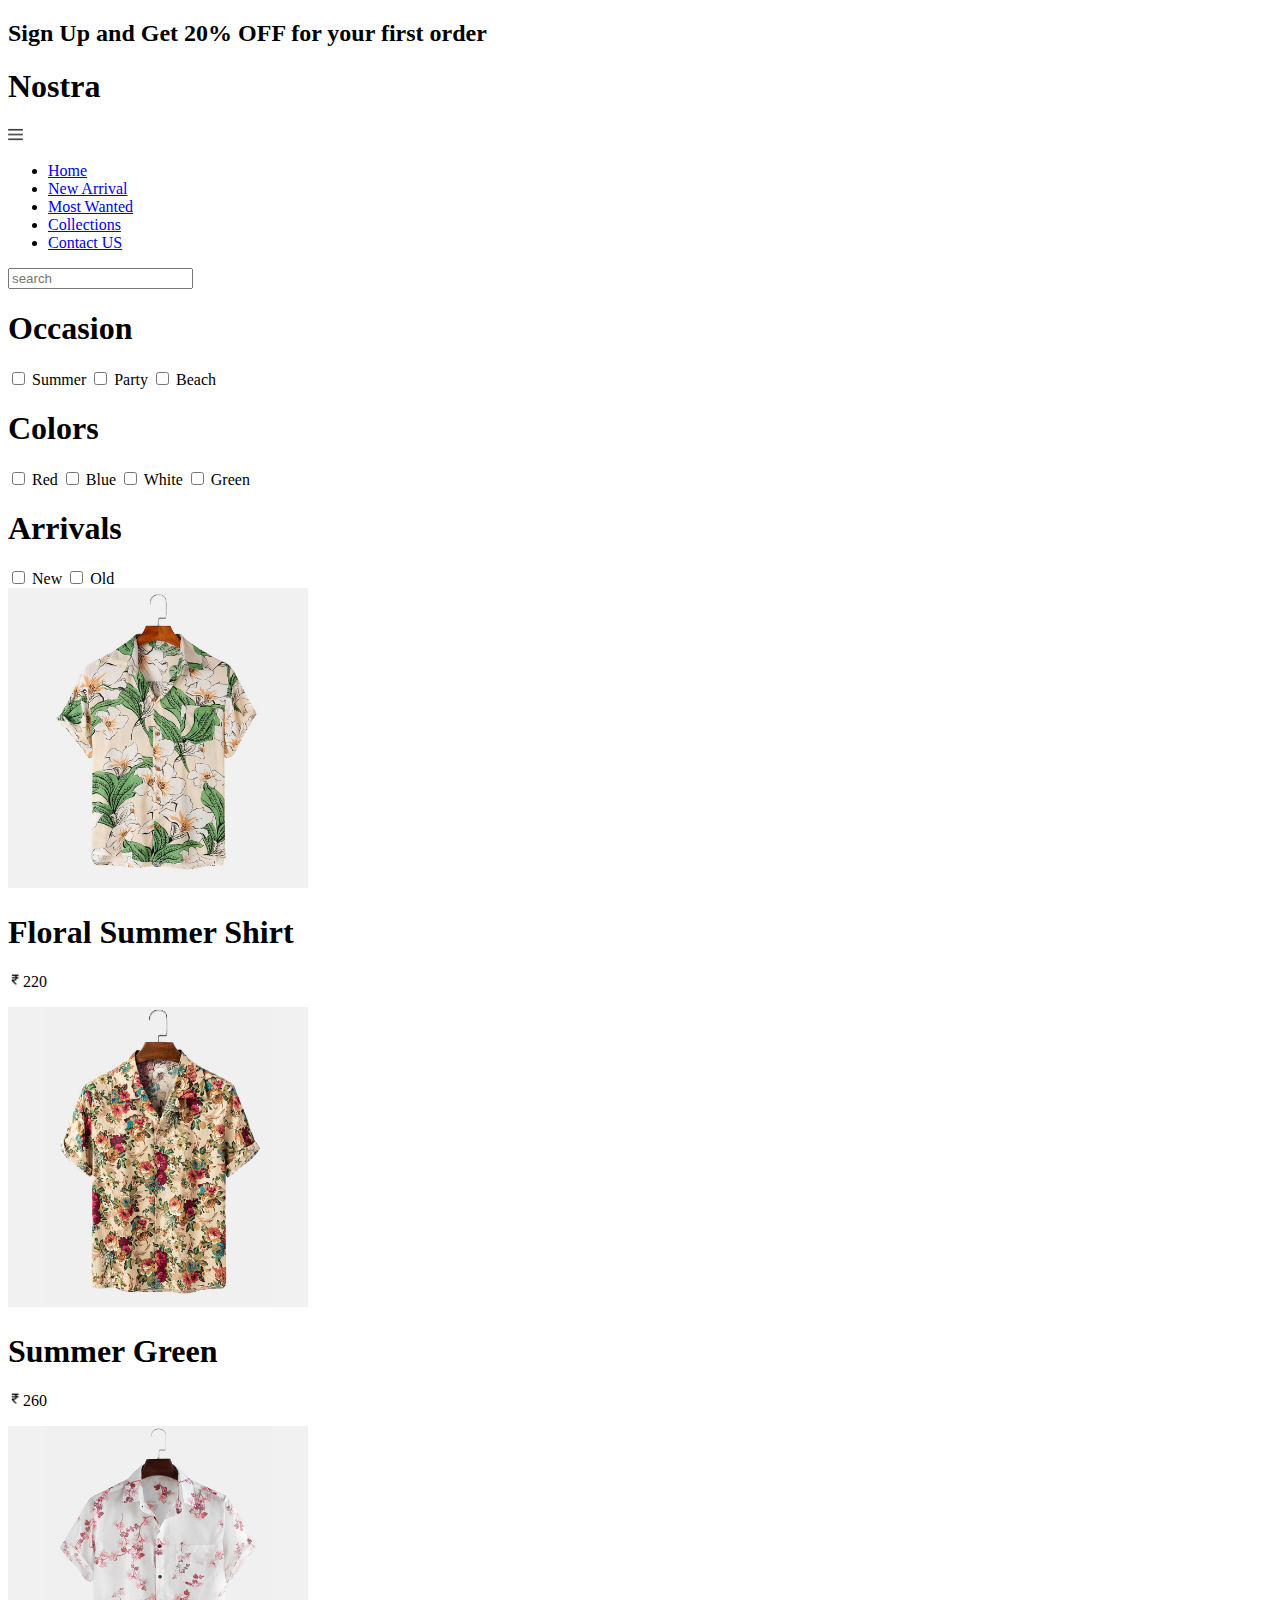
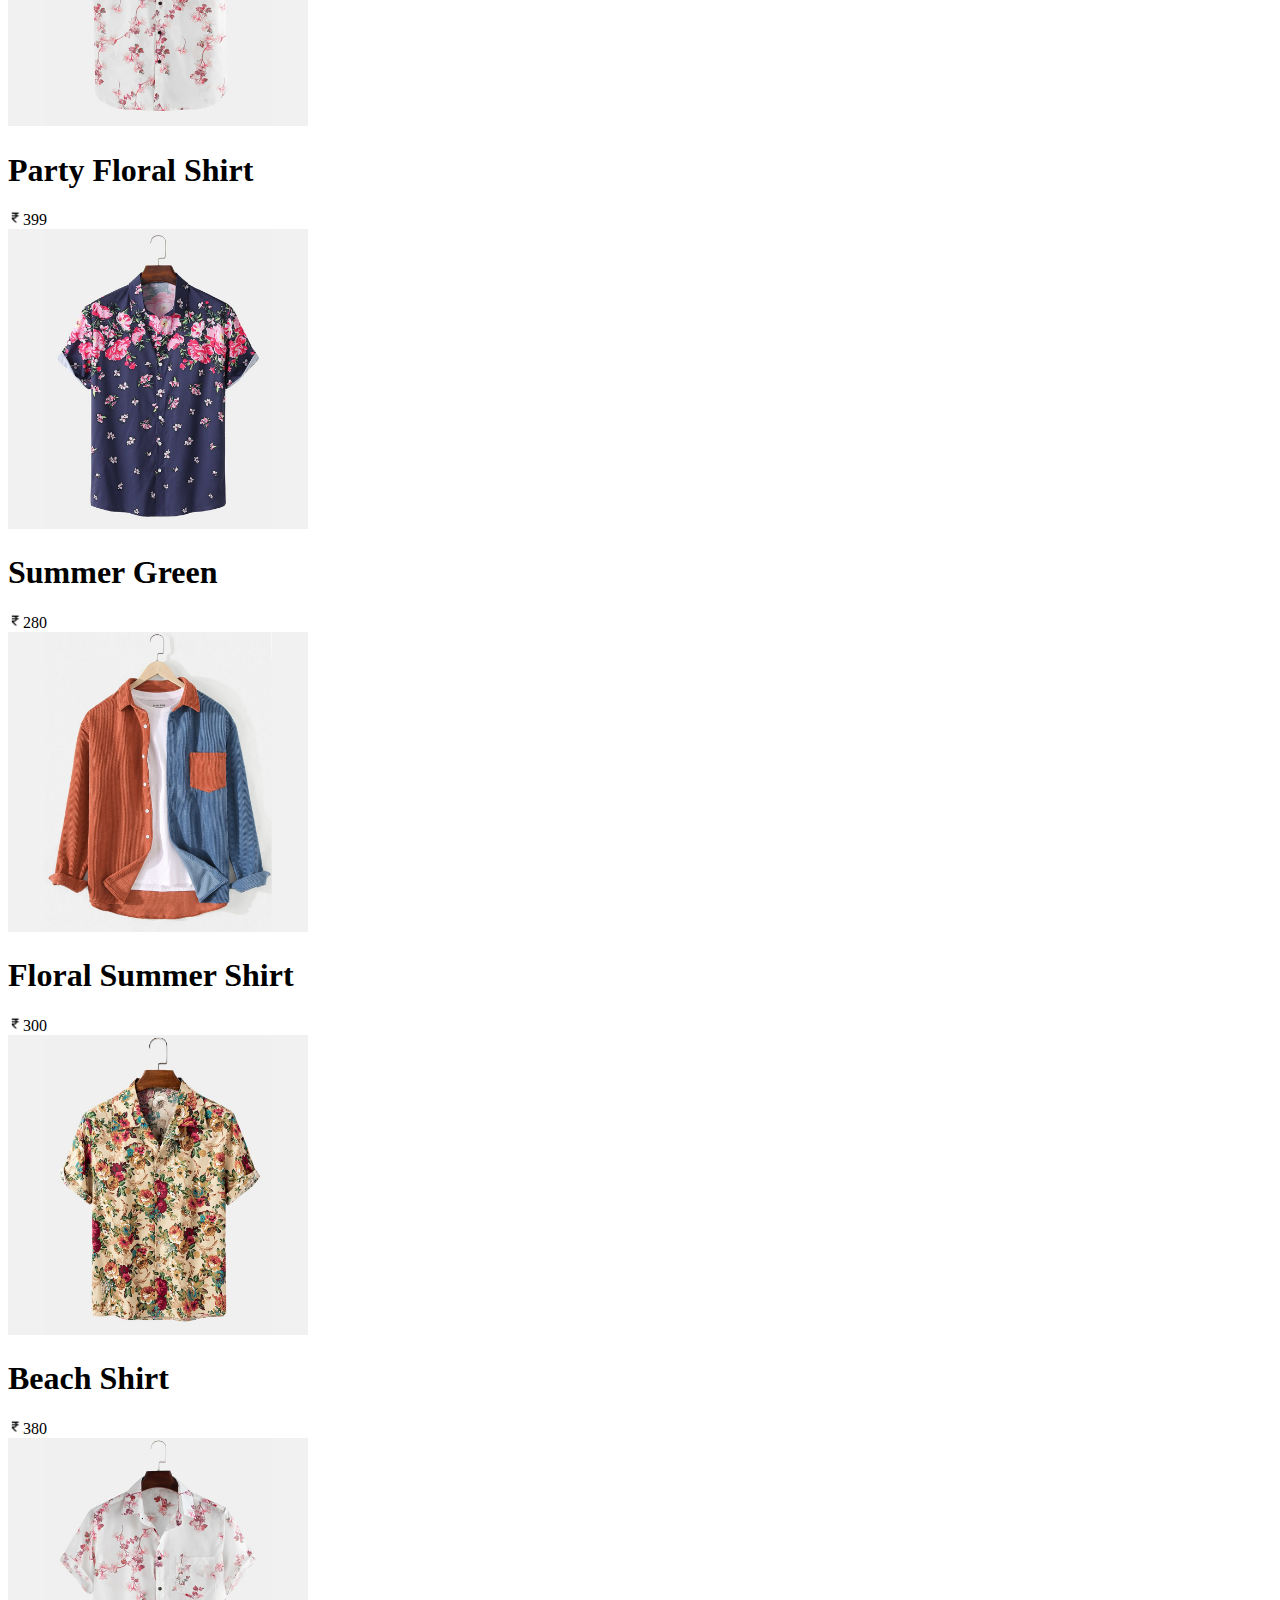
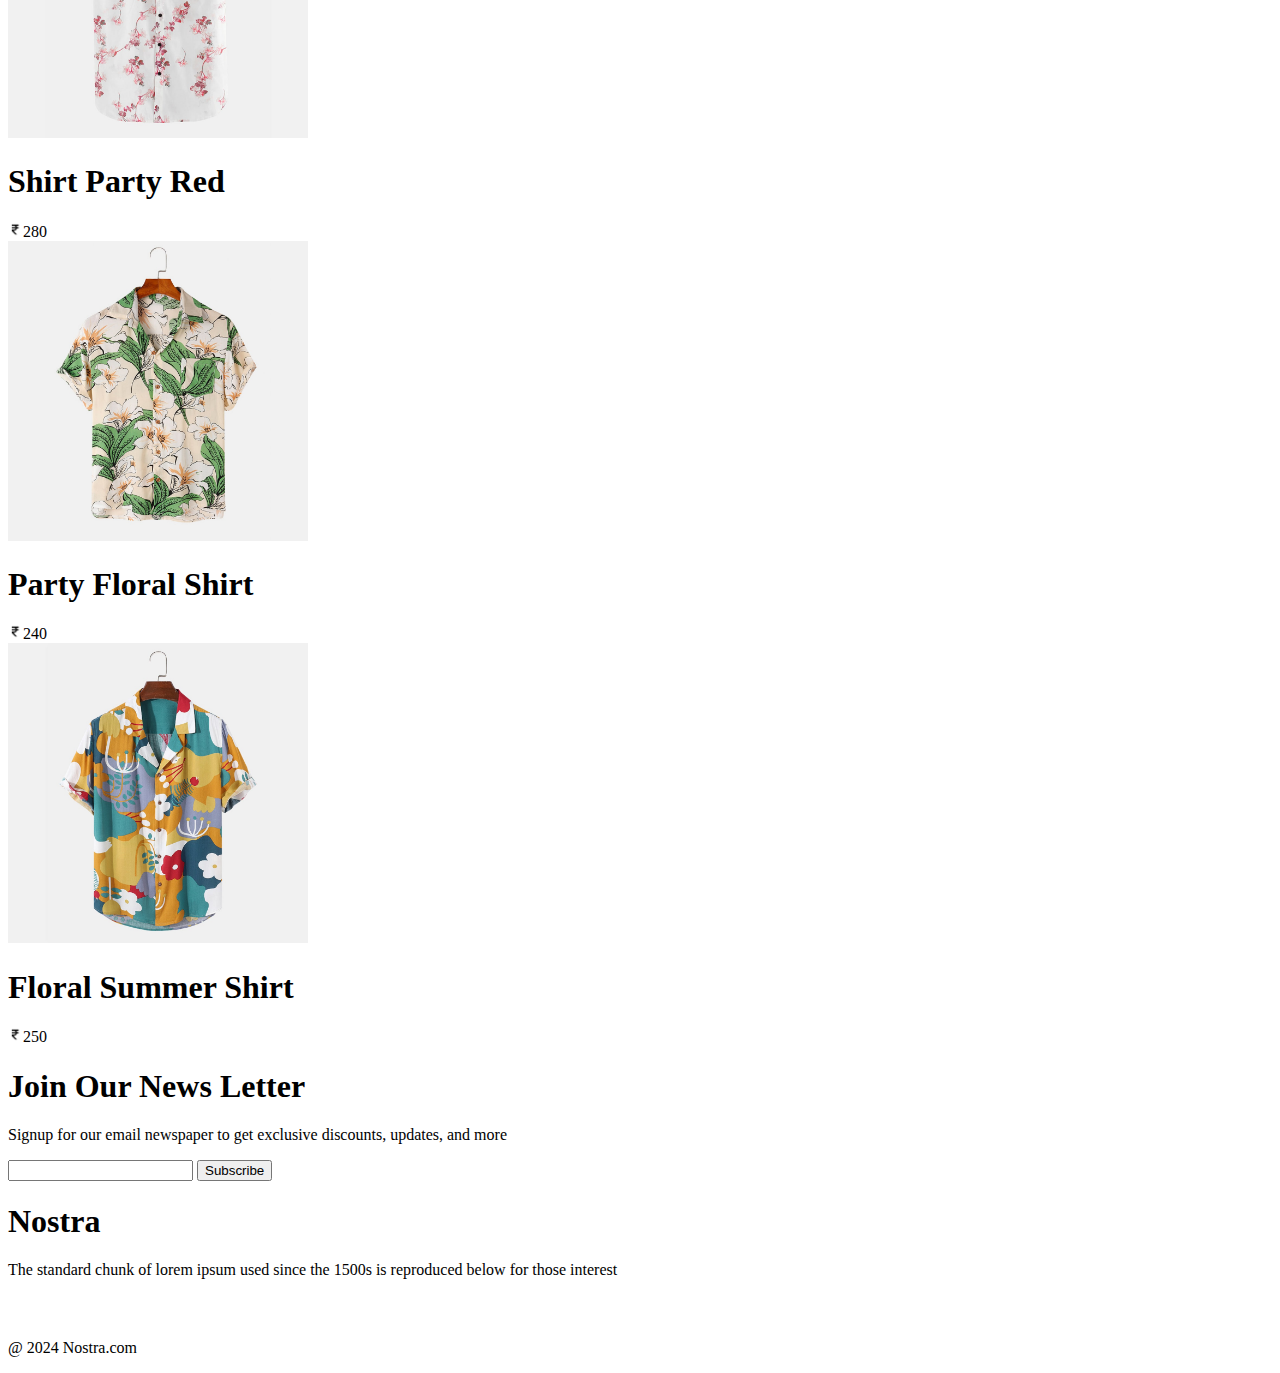
==== collection.html @ 05212a0f "All flies are commited" ====
<!DOCTYPE html>
<html lang="en">
  <head>
    <meta charset="UTF-8" />
    <meta name="viewport" content="width=device-width, initial-scale=1.0" />
    <title>Collections</title>

    <!-- CSS Sheet -->
    <link rel="stylesheet" href="style.css" type="text/css" />

    <!-- Fonts Link -->
    <link rel="preconnect" href="https://fonts.googleapis.com" />
    <link rel="preconnect" href="https://fonts.gstatic.com" crossorigin />
    <link
      href="https://fonts.googleapis.com/css2?family=Poppins:ital,wght@0,100;0,200;0,300;0,400;0,500;0,600;0,700;0,800;0,900;1,100;1,200;1,300;1,400;1,500;1,600;1,700;1,800;1,900&display=swap"
      rel="stylesheet"
    />

    <!-- Icon Link -->
    <link
      rel="stylesheet"
      href="https://cdnjs.cloudflare.com/ajax/libs/font-awesome/6.6.0/css/all.min.css"
      integrity="sha512-Kc323vGBEqzTmouAECnVceyQqyqdsSiqLQISBL29aUW4U/M7pSPA/gEUZQqv1cwx4OnYxTxve5UMg5GT6L4JJg=="
      crossorigin="anonymous"
      referrerpolicy="no-referrer"
    />
  </head>
  <body>
    <!-- Offer Bar -->
    <div class="offer-bar">
      <h2>Sign Up and Get 20% OFF for your first order</h2>
      <i id="close" class="fa-solid fa-xmark" style="color: white"></i>
    </div>

    <!-- Header -->
    <section class="wrapper">
      <div class="wrapper__heading">
        <h1>Nostra</h1>
      </div>
      <img id="menu" src="./Images/menu.png" alt="menu" width="15px">
      <div class="wrapper__navbar">
        <ul>
          <li><a href="index.html">Home</a></li>
          <li><a href="#">New Arrival</a></li>
          <li><a href="#">Most Wanted</a></li>
          <li><a href="collection.html">Collections</a></li>
          <li><a href="contact Us.html">Contact US</a></li>
        </ul>
      </div>
    </section>

    <!-- Search -->
    <section id="searchbox" class="search">
      <div class="search__box">
        <input type="text" placeholder="search" />
      </div>
      <i class="fa-solid fa-magnifying-glass" style="color: #1f2123"></i>
    </section>

    <!-- Collections-->
    <section id="collection-wrapper" class="collections-wrapper">
      <section class="checkbox-container">
        <div class="check__box1">
          <h1>Occasion</h1>
          <label class="checkbox-label">
            <input type="checkbox" value="Summer " class="checkbox" /> Summer
          </label>
          <label class="checkbox-label">
            <input type="checkbox" value="Party" class="checkbox" /> Party
          </label>
          <label class="checkbox-label">
            <input type="checkbox" value="Beach" class="checkbox" /> Beach
          </label>
        </div>
        <div class="check__box1">
          <h1>Colors</h1>
          <label class="checkbox-label">
            <input type="checkbox" value="Red " class="checkbox" /> Red
          </label>
          <label class="checkbox-label">
            <input type="checkbox" value="Blue" class="checkbox" /> Blue
          </label>
          <label class="checkbox-label">
            <input type="checkbox" value="White" class="checkbox" /> White
          </label>
          <label class="checkbox-label">
            <input type="checkbox" value="Green" class="checkbox" /> Green
          </label>
        </div>
        <div class="check__box1">
          <h1>Arrivals</h1>
          <label class="checkbox-label">
            <input type="checkbox" value="New " class="checkbox" /> New
          </label>
          <label class="checkbox-label">
            <input type="checkbox" value="Old" class="checkbox" /> Old
          </label>
        </div>
      </section>

      <!-- Collections Images -->
      <section id="collection-container" class="collection-container">
        <div class="collection-desc">
          <img src="./Images/c1.jpg" alt="Collection Image1" width="300px" />
          <h1>Floral Summer Shirt</h1>
          <p><img class="icon" src="./Images/rupee.png" width="15px" />220</p>
        </div>
        <div class="collection-desc">
          <img src="./Images/c2.jpg" alt="Collection Image1" width="300px" />
          <h1>Summer Green</h1>
         <p> <img  class="icon" src="./Images/rupee.png" width="15px" />260</p>
        </div>
        <div class="collection-desc">
          <img src="./Images/c3.jpg" alt="Collection Image1" width="300px" />
          <h1>Party Floral Shirt</h1>
          <img class="icon" src="./Images/rupee.png" width="15px" />399
        </div>
        <div class="collection-desc">
          <img src="./Images/c4.jpg" alt="Collection Image1" width="300px" />
          <h1>Summer Green</h1>
          <img class="icon" src="./Images/rupee.png" width="15px" />280
        </div>
        <div class="collection-desc">
          <img src="./Images/c5.jpg" alt="Collection Image1" width="300px" />
          <h1>Floral Summer Shirt</h1>
          <img class="icon" src="./Images/rupee.png" width="15px" />300
        </div>
        <div class="collection-desc">
          <img src="./Images/c6.jpg" alt="Collection Image1" width="300px" />
          <h1>Beach Shirt</h1>
          <img class="icon" src="./Images/rupee.png" width="15px" />380
        </div>
        <div class="collection-desc">
          <img src="./Images/c3.jpg" alt="Collection Image1" width="300px" />
          <h1>Shirt Party Red</h1>
          <img class="icon" src="./Images/rupee.png" width="15px" />280
        </div>
        <div class="collection-desc">
          <img src="./Images/c1.jpg" alt="Collection Image1" width="300px" />
          <h1>Party Floral Shirt</h1>
          <img class="icon" src="./Images/rupee.png" width="15px" />240
        </div>
        <div class="collection-desc">
          <img src="./Images/n1.jpg" alt="Collection Image1" width="300px" />
          <h1>Floral Summer Shirt</h1>
          <img class="icon" src="./Images/rupee.png" width="15px" />250
        </div>
      </section>
    </section>

    <!-- Desc -->
    <section class="desc">
      <div class="desc1">
        <h1>Join Our News Letter</h1>
        <p>
          Signup for our email newspaper to get exclusive discounts, updates,
          and more
        </p>
        <input type="text" />
        <button class="subbtn">
          Subscribe
          <i class="fa-solid fa-arrow-right" style="color: white"></i>
        </button>
      </div>
    </section>

    <!-- Footer-->
    <section class="footer">
      <div class="footer__desc">
        <h1>Nostra</h1>
        <p>
          The standard chunk of lorem ipsum used since the 1500s is reproduced
          below for those interest
        </p>
        <div class="footer__icon">
          <img src="./Images/facebook .png" alt="facbook icon" />
          <img src="./Images/twitter .png" alt="twiter icon" />
          <img src="./Images/instagram .png" alt="insta icon" />
        </div>
      </div>
      <div class="footer__desc1">
        <p>@ 2024 Nostra.com</p>
      </div>
    </section>
    <!-- JS Link -->
    <script src="./collection.js"></script>
  </body>
</html>
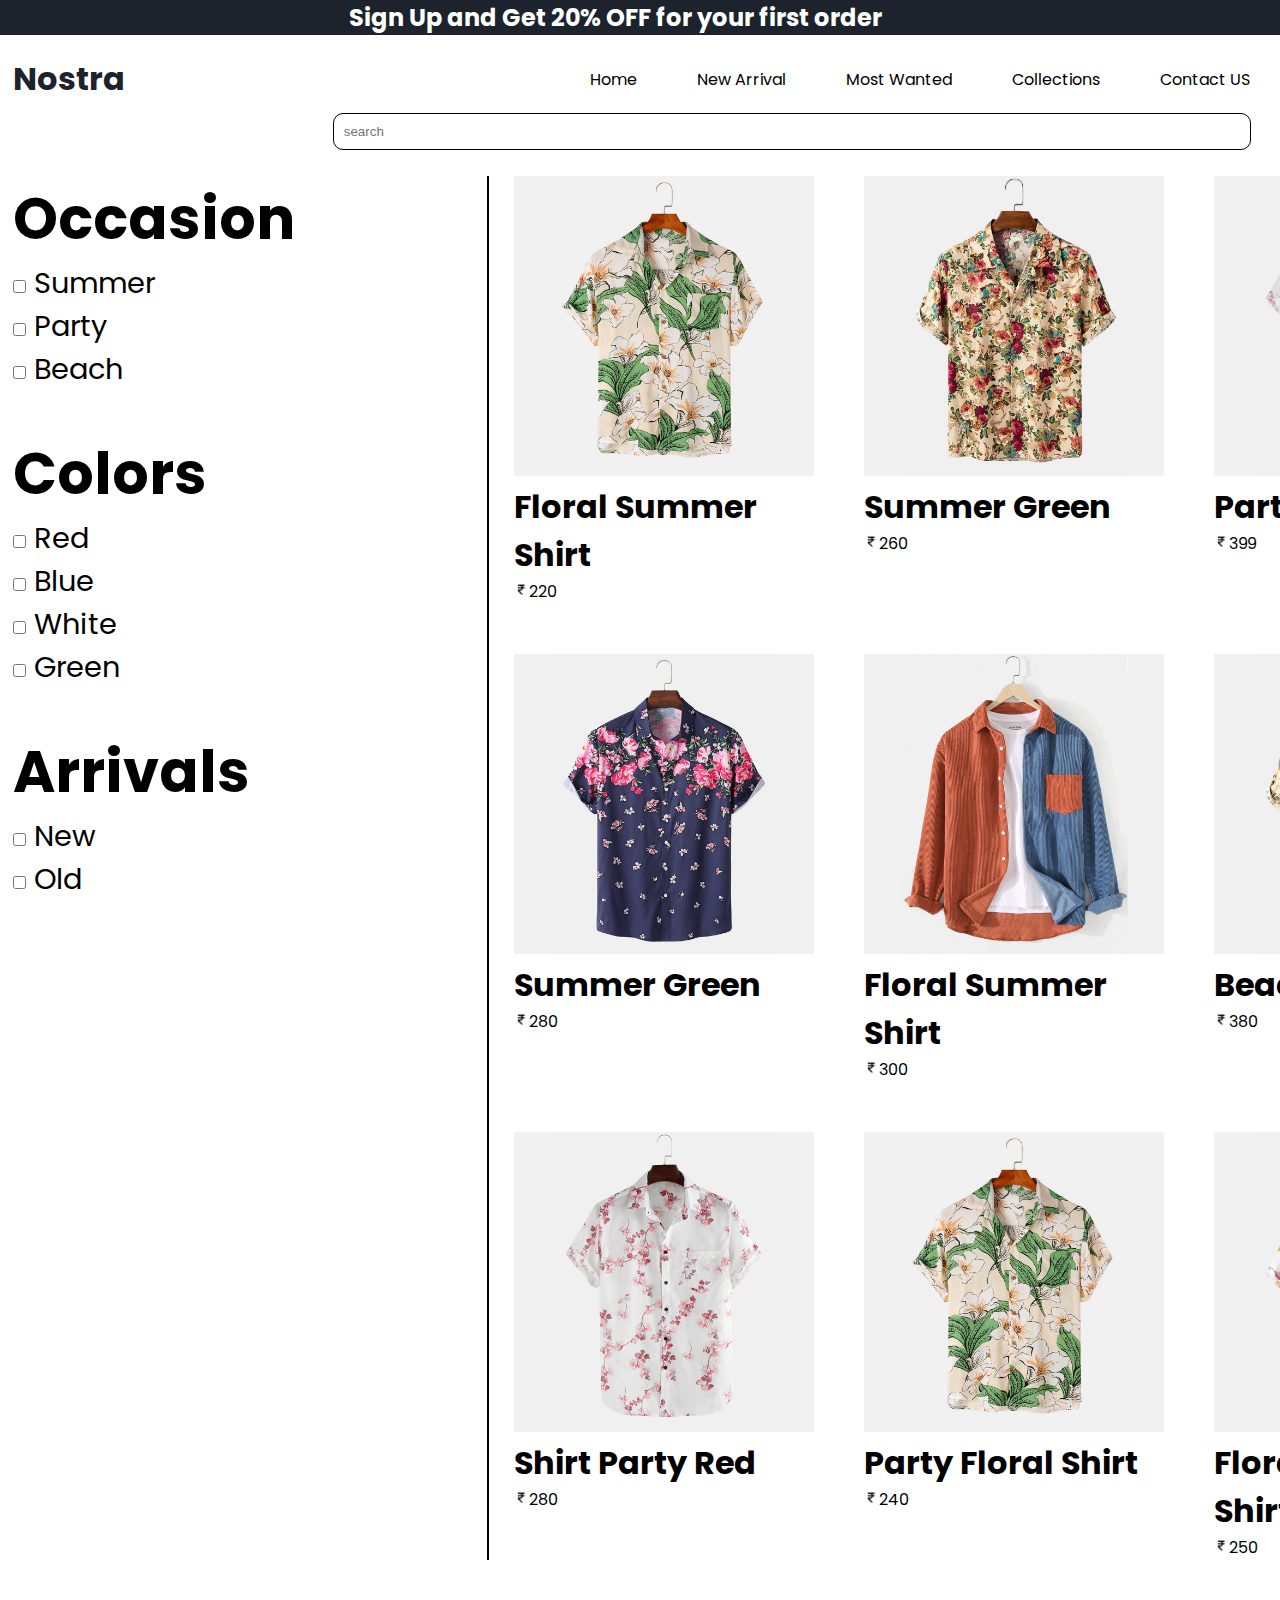
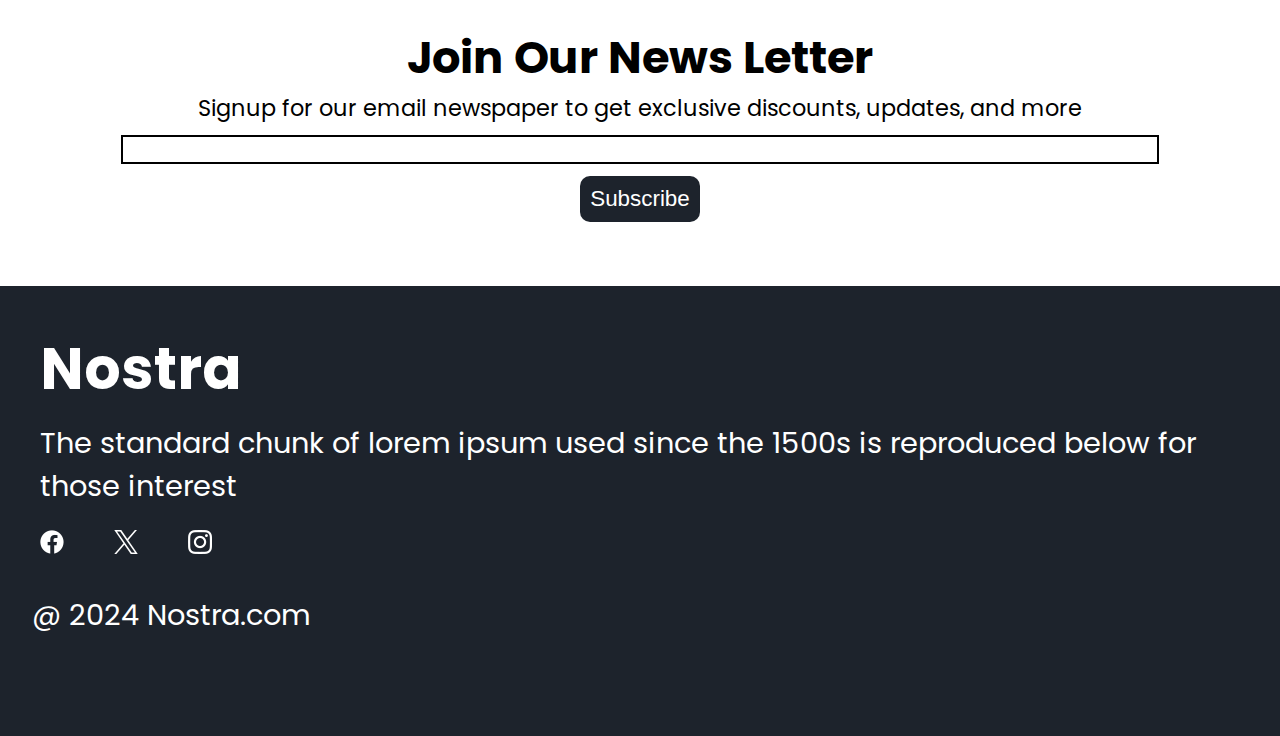
==== commit c8f2aede: "All flies are commited" ====
--- a/collection.html
+++ b/collection.html
@@ -6,7 +6,7 @@
     <title>Collections</title>
 
     <!-- CSS Sheet -->
-    <link rel="stylesheet" href="style.css" type="text/css" />
+    <link rel="stylesheet" href="Style.css" type="text/css" />
 
     <!-- Fonts Link -->
     <link rel="preconnect" href="https://fonts.googleapis.com" />
--- a/Style.css
+++ b/Style.css
@@ -0,0 +1,421 @@
+* {
+  padding: 0;
+  margin: 0;
+}
+body {
+  font-family: "Poppins", system-ui;
+  font-weight: 400;
+  font-style: normal;
+}
+/* Offer Bar */
+.offer-bar {
+  background-color: #1d232c;
+  color: white;
+  display: flex;
+  justify-content: center;
+  align-items: center;
+  gap: 50px;
+}
+
+/* Header */
+.wrapper {
+  display: flex;
+  gap: 10px;
+  justify-content: space-between;
+  margin-top: 20px;
+  align-items: center;
+  z-index: 1;
+  position: sticky;
+  top: 0px;
+  background-color: white;
+}
+.wrapper__heading {
+  margin-left: 1%;
+  color: #1d232c;
+}
+/* Nav Bar */
+.wrapper__navbar li {
+  list-style-type: none;
+}
+.wrapper__navbar a {
+  text-decoration: none;
+  color: black;
+}
+.wrapper__navbar a:hover {
+  border-bottom: 1px solid black;
+  transition-duration: 0.3s;
+}
+.wrapper__navbar ul {
+  display: flex;
+  gap: 60px;
+  margin-right: 30px;
+}
+#menu{
+ display: none;
+}
+
+/* Side Nav */
+
+/* Slider */
+.slider {
+  position: relative;
+  margin: 1%;
+}
+.slider img {
+  border-radius: 10px;
+}
+/* Slider Text and button */
+.slider-text {
+  color: white;
+  position: absolute;
+  left: 15%;
+  display: flex;
+  flex-direction: column;
+  justify-content: center;
+  align-items: center;
+  height: 60vh;
+  font-size: 3em;
+}
+.btn {
+  padding: 10px;
+  cursor: pointer;
+  width: fit-content;
+}
+/* Slider Arrow */
+.slider-left-button {
+  position: absolute;
+  font-size: 7em;
+  top: 35%;
+  left: 9%;
+}
+.slider-right-button {
+  position: absolute;
+  font-size: 7em;
+  top: 35%;
+  right: 12%;
+}
+
+/* Brands */
+.brands {
+  margin-left: 1%;
+  margin-top: 5%;
+  margin-right: 1%;
+}
+.brands-container {
+  display: flex;
+  justify-content: space-between;
+  margin-top: 2%;
+}
+.brand-desc p {
+  font-size: 1.5em;
+  font-weight: normal;
+}
+/* Customer-expereince */
+.customer-exp {
+  margin-left: 1%;
+  margin-top: 5%;
+  margin-right: 1%;
+}
+.customer-desc {
+  display: flex;
+  justify-content: space-between;
+  align-items: center;
+  font-size: 1.5em;
+}
+/* Card */
+.card {
+  display: flex;
+  gap: 10px;
+  margin-top: 2%;
+}
+.card-desc {
+  width: 400px;
+  background-color: #f2f4f7;
+  padding: 10px;
+  border-radius: 10px;
+}
+
+
+/* New Arrivals Image */
+.new_arrival {
+  margin-left: 1%;
+  margin-top: 5%;
+  position: relative;
+}
+.new__arrival__img {
+  display: flex;
+  flex-wrap: wrap;
+  justify-content: space-between;
+  margin-top: 20px;
+}
+.new__arrival__desc img {
+  margin-top: 2%;
+  border-radius: 7px;
+}
+.new__arrival__desc {
+  position: relative;
+}
+.shop__button {
+  position: absolute;
+  font-size: 1em;
+  bottom: 30%;
+  left: 25%;
+  padding: 15px;
+  padding-left: 30px;
+  padding-right: 30px;
+  border-radius: 10px;
+  border: none;
+  cursor: pointer;
+}
+
+/* Needed */
+.needed {
+  margin-left: 1%;
+  margin-top: 5%;
+}
+.needed__container {
+  margin-top: 2%;
+  display: flex;
+  flex-wrap: wrap;
+  gap: 40px;
+}
+.needed__desc img {
+  border-radius: 10px;
+}
+.needed__desc {
+  position: relative;
+  cursor: pointer;
+}
+.btn1 {
+  position: absolute;
+  left: 10px;
+  margin-top: 2px;
+  border-radius: 5px;
+  padding: 10px 15px;
+  font-size: 1.5em;
+  background-color: red;
+  color: white;
+  border: none;
+  outline: none;
+}
+.likebtn {
+  position: absolute;
+  top: 70%;
+  left: 80%;
+}
+/* Offer */
+.offer__container {
+  display: flex;
+  gap: 50px;
+  background-color: #1d232c;
+  margin: 1%;
+}
+.offer__items {
+  padding: 20px;
+  margin-left: 5%;
+}
+.offer__desc {
+  display: flex;
+  flex-direction: column;
+  justify-content: center;
+  color: white;
+  font-size: 1.4em;
+}
+.butn {
+  width: fit-content;
+  border: none;
+  padding: 12px 20px;
+  border-radius: 10px;
+  font-size: 0.9em;
+  margin-top: 10px;
+  cursor: pointer;
+}
+/* Desc */
+.desc1 {
+  display: flex;
+  flex-direction: column;
+  justify-content: center;
+  align-items: center;
+  margin-top: 5%;
+  font-size: 1.4em;
+}
+.desc1 input {
+  width: 80%;
+  padding: 5px;
+  border: 2px solid black;
+  margin-top: 10px;
+}
+.subbtn {
+  margin-top: 1%;
+  border: none;
+  border-radius: 10px;
+  background-color: #1d232c;
+  color: white;
+  padding: 10px 10px;
+  font-size: 1em;
+  cursor: pointer;
+}
+/* Footer */
+.footer {
+  background-color: #1d232c;
+  color: white;
+  height: 50vh;
+  margin-top: 5%;
+  box-sizing: border-box;
+  font-size: 1.8em;
+}
+.footer__desc {
+  padding: 40px;
+  display: flex;
+  flex-direction: column;
+  gap: 10px;
+}
+.footer__icon {
+  display: flex;
+  gap: 50px;
+  margin-top: 1%;
+}
+.footer__desc1 {
+  margin-left: 2.5%;
+}
+
+/* Search */
+.search {
+  position: relative;
+}
+
+.search__box input {
+  width: 70%;
+  padding: 10px;
+  border: 1px solid black;
+  border-radius: 10px;
+  margin-left: 26%;
+  margin-top: 10px;
+  outline: none;
+}
+.search i {
+  position: absolute;
+  left: 95%;
+  bottom: 20%;
+}
+/* Check box */
+.collections-wrapper {
+  display: flex;
+}
+.check__box1 {
+  font-size: 1.8em;
+  display: flex;
+  flex-direction: column;
+}
+.checkbox-container {
+  display: flex;
+  flex-direction: column;
+  margin-top: 2%;
+  gap: 40px;
+  margin-left: 1%;
+}
+/* collections */
+.collection-container {
+  display: grid;
+  grid-template-columns: 1fr 1fr 1fr;
+  margin-left: 15%;
+  margin-top: 2%;
+  padding-left: 2%;
+  gap: 50px;
+  border-left: 2px solid black;
+}
+.collection-desc h1 {
+  font-size: 2em;
+}
+/* Contact Form */
+.form_container {
+  background-color: #1d232c;
+  color: white;
+  margin: 10px;
+  border-radius: 10px;
+  width: 80vw;
+  height: 30vw;
+  margin: auto;
+  margin-top: 20px;
+  padding: 50px;
+  display: flex;
+  justify-content: center;
+}
+
+.contact-form input {
+  width: 85%;
+  padding: 20px;
+  outline: none;
+  border-radius: 10px;
+}
+.contact-form textarea {
+  padding: 20px;
+  border-radius: 10px;
+  outline: none;
+}
+.subbutn {
+  padding: 10px;
+  border: none;
+  border-radius: 8px;
+  cursor: pointer;
+  color: white;
+  background-color: #0056b3;
+  margin-top: 10px;
+}
+/* Media Queries */
+@media screen and (max-width: 600px) {
+  body{
+    font-size:0.4em;
+  }
+  .slider {
+    font-size: 0.3em;
+    position: relative;
+  }
+  .slider-text {
+    position: absolute;
+    display: flex;
+    justify-content: center;
+    align-items: center;
+    height: 20vh;
+    right: 5px;
+    left: 5px;
+  }
+  .btn {
+    margin-top: 5px;
+    padding: 5px;
+  }
+  .brands-container {
+    font-size: 0.7em;
+    display: grid;
+    grid-template-columns: 1fr 1fr 1fr 1fr;
+    gap: 10px;
+    margin-left: 10px;
+  }
+
+  .card {
+    display: grid;
+  }
+  .new__arrival__img {
+    display: flex;
+    flex-wrap: wrap;
+  }
+  .needed__container {
+    display: grid;
+    grid-template-columns: 1fr 1fr;
+  }
+  .offer__items img {
+    width: 250px;
+  }
+  .collection-desc img{
+    width:100px;
+  }
+  .collection-desc .icon{
+    display: none;
+  }
+  .wrapper__navbar{
+    display: none;
+  }
+  #menu{
+    display: block;
+  }
+}